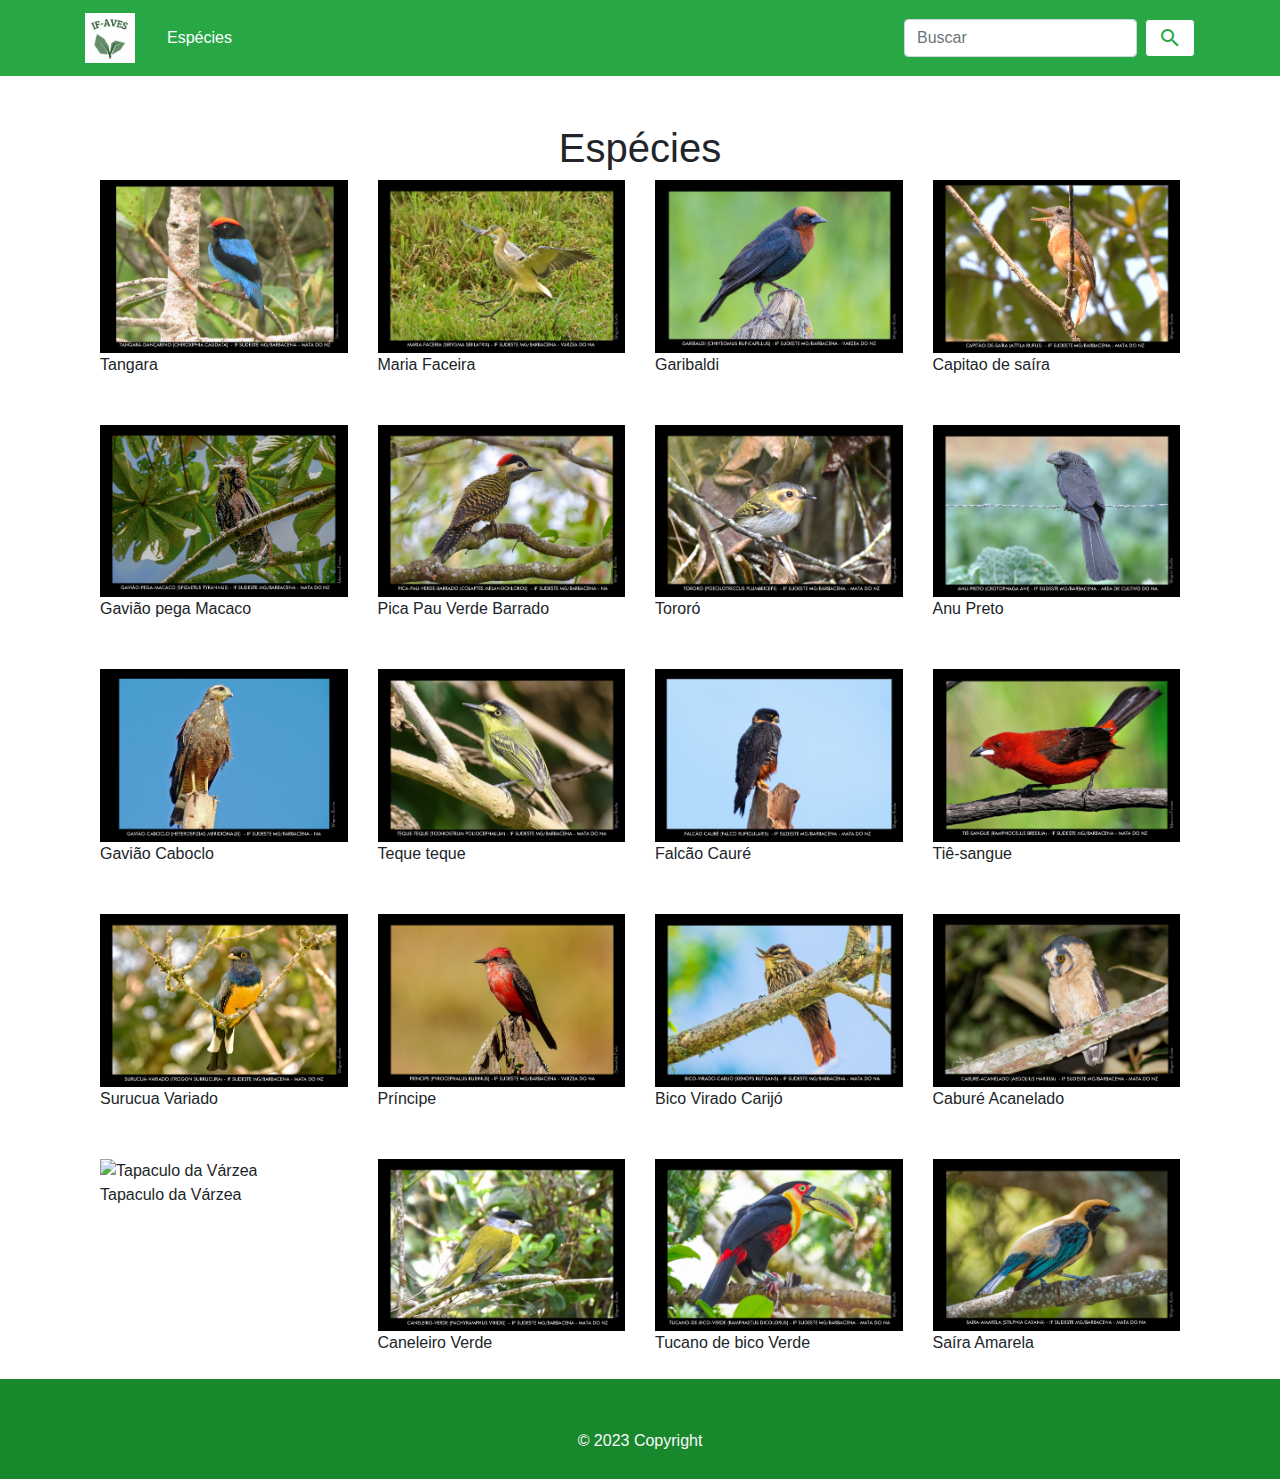
==== especies.html @ 890faf4c "foi trocado de lugar o botão de pesquisa com o de espécies" ====
<!DOCTYPE html>
<html lang="pt-br">
<head>
    <meta charset="UTF-8">
    <meta name="viewport" content="width=device-width, initial-scale=1.0">
    <link href="https://fonts.googleapis.com/icon?family=Material+Icons" rel="stylesheet">
    <link rel="stylesheet" href="https://maxcdn.bootstrapcdn.com/bootstrap/4.3.1/css/bootstrap.min.css">
    <link href="https://cdnjs.cloudflare.com/ajax/libs/font-awesome/6.0.0-beta3/css/all.min.css" rel="stylesheet">
    <script src="https://maxcdn.bootstrapcdn.com/bootstrap/4.3.1/js/bootstrap.min.js"></script>
    <link rel="stylesheet" href="style/especies.css"/>
    <link href="https://fonts.googleapis.com/css?family=Montserrat&display=swap" rel="stylesheet">

    <title>IF-Aves</title>
</head>
<body>
    <!-- Cabeçalho -->
    <header>
        <nav class="navbar navbar-expand-lg navbar-light bg-success">
          <div class="container-fluid container">
            <a class="navbar-brand" href="./index.html">
                <img src="Imagens/ifaves.jpg" alt="Logo" width="50" height="50">
            </a>
            <a class="nav-link text-white" href="./especies.html">Espécies</a>
            <ul class="navbar-nav ml-auto">
              <li class="nav-item">
                <form class="d-flex" role="search" onsubmit="return search()">
                  <input id="search-text" class="form-control me-2" type="search" placeholder="Buscar" aria-label="Search">
                  <button id="search-btn" class="btn btn-outline-success bg-white ml-2" type="submit">
                    <span class="material-icons">search</span>
                  </button>
                </form>
              </li>
            </ul>
          </div>
        </nav>
    </header>

    <!-- Conteúdo principal -->
    <main>
        <div class="container text-center">
            <h1 class="separar-linhas">
                Espécies
            </h1>
            <div class="container">
                <div class="row">
                    <div class="col">
                        <div class="image-container">
                            <img src="Imagens/1_Tangara.jpg" alt="Tangara" class="imagem-redimensionada">
                            <p>Tangara</p>
                        </div>
                    </div>
                    <div class="col">
                        <div class="image-container">
                            <img src="Imagens/2_Maria_Faceira.jpg" alt="Maria Faceira" class="imagem-redimensionada">
                            <p>Maria Faceira</p>
                        </div>
                    </div>
                    <div class="col">
                        <div class="image-container">
                            <img src="Imagens/3_Garibaldi.jpg" alt="Garibaldi" class="imagem-redimensionada">
                            <p>Garibaldi</p>
                        </div>
                    </div>
                    <div class="col">
                        <div class="image-container">
                            <img src="Imagens/4_Capitao_de_saira.jpg" alt="Capitao de saíra" class="imagem-redimensionada">
                            <p>Capitao de saíra</p>
                        </div>
                    </div>
                </div>
                <div class="row separar-linhas">
                    <div class="col">
                        <div class="image-container">
                            <img src="Imagens/5_Gaviao_pega_Macaco.jpg" alt="Gavião pega Macaco" class="imagem-redimensionada">
                            <p>Gavião pega Macaco</p>
                        </div>
                    </div>
                    <div class="col">
                        <div class="image-container">
                            <img src="Imagens/6_Pica_Pau_Verde_Barrado.jpg" alt="Pica Pau Verde Barrado" class="imagem-redimensionada">
                            <p>Pica Pau Verde Barrado</p>
                        </div>
                    </div>
                    <div class="col">
                        <div class="image-container">
                            <img src="Imagens/7_Tororo.jpg" alt="Tororó" class="imagem-redimensionada">
                            <p>Tororó</p>
                        </div>
                    </div>
                    <div class="col">
                        <div class="image-container">
                            <img src="Imagens/8_Anu_Preto.jpg" alt="Anu Preto" class="imagem-redimensionada">
                            <p>Anu Preto</p>
                        </div>
                    </div>
                </div>
                <div class="row">
                    <div class="col">
                        <div class="image-container">
                            <img src="Imagens/9_Gaviao_Caboclo.jpg" alt="Gavião Caboclo" class="imagem-redimensionada">
                            <p>Gavião Caboclo</p>
                        </div>
                    </div>
                    <div class="col">
                        <div class="image-container">
                            <img src="Imagens/10_Teque_teque.jpg" alt="Teque teque" class="imagem-redimensionada">
                            <p>Teque teque</p>
                        </div>
                    </div>
                    <div class="col">
                        <div class="image-container">
                            <img src="Imagens/11_Falcao_Caure.jpg" alt="Falcão Cauré" class="imagem-redimensionada">
                            <p>Falcão Cauré</p>
                        </div>
                    </div>
                    <div class="col">
                        <div class="image-container">
                            <img src="Imagens/12_Tie-sangue.jpg" alt="Tiê-sangue" class="imagem-redimensionada">
                            <p>Tiê-sangue</p>
                        </div>
                    </div>
                </div>
                <div class="row separar-linhas">
                    <div class="col">
                        <div class="image-container">
                            <img src="Imagens/13_Surucua_Variado.jpg" alt="Surucua Variado" class="imagem-redimensionada">
                            <p>Surucua Variado</p>
                        </div>
                    </div>
                    <div class="col">
                        <div class="image-container">
                            <img src="Imagens/14_Principe.jpg" alt="Príncipe" class="imagem-redimensionada">
                            <p>Príncipe</p>
                        </div>
                    </div>
                    <div class="col">
                        <div class="image-container">
                            <img src="Imagens/15_Bico_Virado_Carijo.jpg" alt="Bico Virado Carijó" class="imagem-redimensionada">
                            <p>Bico Virado Carijó</p>
                        </div>
                    </div>
                    <div class="col">
                        <div class="image-container">
                            <img src="Imagens/16_Cabure_Acanelado.jpg" alt="Caburé Acanelado" class="imagem-redimensionada">
                            <p>Caburé Acanelado</p>
                        </div>
                    </div>
                </div>
                <div class="row">
                    <div class="col">
                        <div class="image-container">
                            <img src="Imagens/17_Tapaculo_da_Varzea.jpg" alt="Tapaculo da Várzea" class="imagem-redimensionada">
                            <p>Tapaculo da Várzea</p>
                        </div>
                    </div>
                    <div class="col">
                        <div class="image-container">
                            <img src="Imagens/18_Caneleiro_Verde.jpg" alt="Caneleiro Verde" class="imagem-redimensionada">
                            <p>Caneleiro Verde</p>
                        </div>
                    </div>
                    <div class="col">
                        <div class="image-container">
                            <img src="Imagens/19_Tucano_de_bico_Verde.jpg" alt="Tucano de bico Verde" class="imagem-redimensionada">
                            <p>Tucano de bico Verde</p>
                        </div>
                    </div>
                    <div class="col">
                        <div class="image-container">
                            <img src="Imagens/20_Saira_Amarela.jpg" alt="Saíra Amarela" class="imagem-redimensionada">
                            <p>Saíra Amarela</p>
                        </div>
                    </div>
                </div>
            </div>
        </div>                    
    </main>

    <br>
    <!-- Rodapé -->
    <footer class="text-center text-lg-start text-muted">
        <!-- Copyright -->
        <div class="text-center navbar p-3 justify-content-center text-light separar-linhas">
            © 2023 Copyright
        </div>
    </footer>

    <!-- SCRIPTS -->
    <script src="https://code.jquery.com/jquery-3.3.1.slim.min.js"></script>
    <script src="https://cdnjs.cloudflare.com/ajax/libs/popper.js/1.14.7/umd/popper.min.js"></script>
    <script src="https://stackpath.bootstrapcdn.com/bootstrap/4.3.1/js/bootstrap.min.js"></script>
    <script src="https://cdn.jsdelivr.net/npm/bootstrap@5.3.0-alpha2/dist/js/bootstrap.bundle.min.js"
        integrity="sha384-qKXV1j0HvMUeCBQ+QVp7JcfGl760yU08IQ+GpUo5hlbpg51QRiuqHAJz8+BrxE/N"
        crossorigin="anonymous"></script>
    <script src="scripts/script.js"></script>
</body>
</html>
---- style/especies.css ----
* {
margin: 0;
padding: 0;
text-decoration: none;
box-sizing: border-box;
}

#search-btn {
font-size: 0%;
}

#search-btn:hover,
#search-btn:active {
background-color: #006400 !important;
color: #fff !important;
}

.separar-linhas {
white-space: pre-line;
}

.separa {
white-space: pre-wrap;
}

.imagem-redimensionada {
width: 100%; /* ou um valor de sua preferência */
height: auto;
}

.image-container {
text-align: left; /* Alinha o conteúdo do contêiner à esquerda */
}

.image-container p {
margin: 0; /* Remove margens padrão do parágrafo para ficar alinhado corretamente */
}

footer {
left: 0;
bottom: 0;
width: 100%;
background-color: #19882c; /* Cor de fundo do footer, você pode alterar conforme desejado */
padding: 10px; /* Espaçamento interno do footer, você pode ajustar conforme desejado */
}

/* Ajuste para telas menores que 768px */
@media (max-width: 767px) {
    .navbar {
        flex-direction: column;
        text-align: center;
    }
    
    .image-container {
        text-align: center;
    }
    
    .footer {
        text-align: center;
    }
}

/* Ajuste para telas menores que 576px (como 320px) */
@media (max-width: 575px) {
    .navbar {
        padding: 10px; /* Ajuste de espaçamento para telas pequenas */
    }
    
    .image-container {
        padding: 10px; /* Ajuste de espaçamento para telas pequenas */
    }
    
    .footer {
        padding: 10px; /* Ajuste de espaçamento para telas pequenas */
    }
    
    /* Ajuste de fonte para telas pequenas */
    h1, p, a {
        font-size: 16px;
    }
}
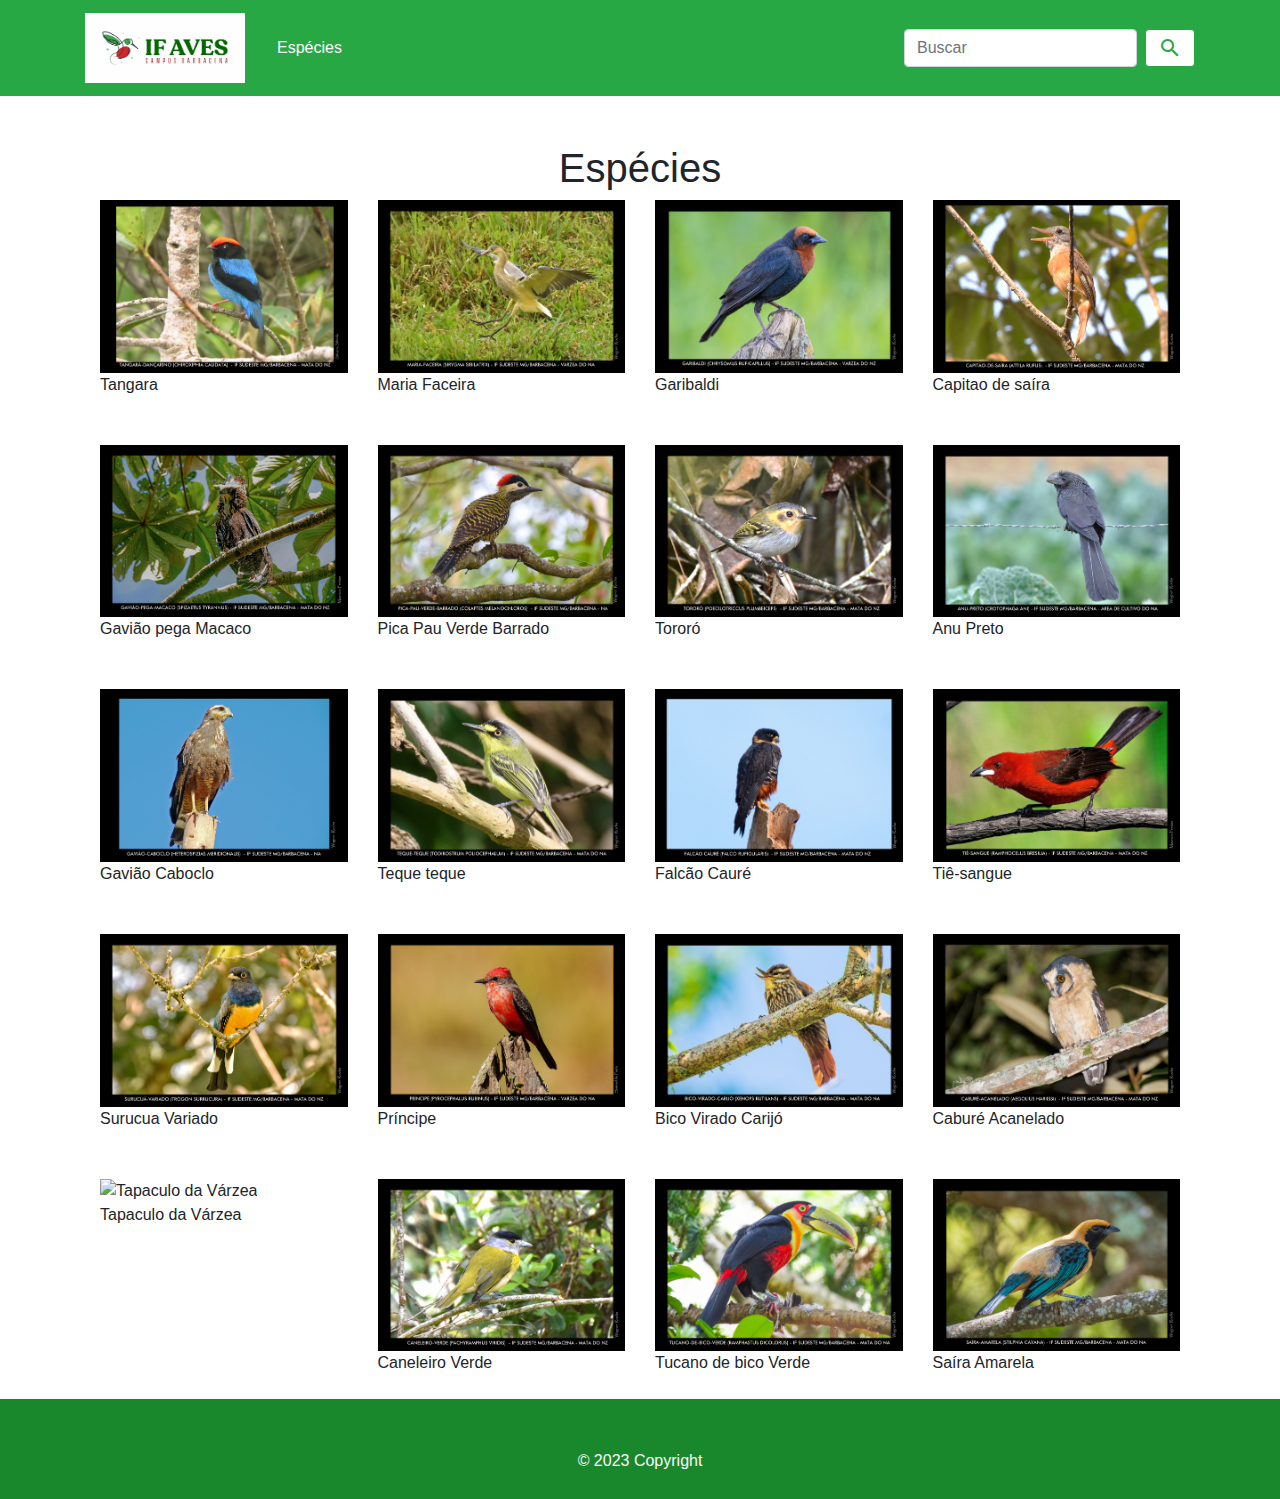
==== commit ed452a59: "atualização do logo do site e responsividade concertada" ====
--- a/especies.html
+++ b/especies.html
@@ -18,7 +18,7 @@
         <nav class="navbar navbar-expand-lg navbar-light bg-success">
           <div class="container-fluid container">
             <a class="navbar-brand" href="./index.html">
-                <img src="Imagens/ifaves.jpg" alt="Logo" width="50" height="50">
+                <img src="Imagens/Logo_IFAVES_Horizontal.jpeg" alt="Logo" width="160" height="70">
             </a>
             <a class="nav-link text-white" href="./especies.html">Espécies</a>
             <ul class="navbar-nav ml-auto">
@@ -43,25 +43,25 @@
             </h1>
             <div class="container">
                 <div class="row">
-                    <div class="col">
+                    <div class="col-sm">
                         <div class="image-container">
                             <img src="Imagens/1_Tangara.jpg" alt="Tangara" class="imagem-redimensionada">
                             <p>Tangara</p>
                         </div>
                     </div>
-                    <div class="col">
+                    <div class="col-sm">
                         <div class="image-container">
                             <img src="Imagens/2_Maria_Faceira.jpg" alt="Maria Faceira" class="imagem-redimensionada">
                             <p>Maria Faceira</p>
                         </div>
                     </div>
-                    <div class="col">
+                    <div class="col-sm">
                         <div class="image-container">
                             <img src="Imagens/3_Garibaldi.jpg" alt="Garibaldi" class="imagem-redimensionada">
                             <p>Garibaldi</p>
                         </div>
                     </div>
-                    <div class="col">
+                    <div class="col-sm">
                         <div class="image-container">
                             <img src="Imagens/4_Capitao_de_saira.jpg" alt="Capitao de saíra" class="imagem-redimensionada">
                             <p>Capitao de saíra</p>
@@ -69,25 +69,25 @@
                     </div>
                 </div>
                 <div class="row separar-linhas">
-                    <div class="col">
+                    <div class="col-sm">
                         <div class="image-container">
                             <img src="Imagens/5_Gaviao_pega_Macaco.jpg" alt="Gavião pega Macaco" class="imagem-redimensionada">
                             <p>Gavião pega Macaco</p>
                         </div>
                     </div>
-                    <div class="col">
+                    <div class="col-sm">
                         <div class="image-container">
                             <img src="Imagens/6_Pica_Pau_Verde_Barrado.jpg" alt="Pica Pau Verde Barrado" class="imagem-redimensionada">
                             <p>Pica Pau Verde Barrado</p>
                         </div>
                     </div>
-                    <div class="col">
+                    <div class="col-sm">
                         <div class="image-container">
                             <img src="Imagens/7_Tororo.jpg" alt="Tororó" class="imagem-redimensionada">
                             <p>Tororó</p>
                         </div>
                     </div>
-                    <div class="col">
+                    <div class="col-sm">
                         <div class="image-container">
                             <img src="Imagens/8_Anu_Preto.jpg" alt="Anu Preto" class="imagem-redimensionada">
                             <p>Anu Preto</p>
@@ -95,25 +95,25 @@
                     </div>
                 </div>
                 <div class="row">
-                    <div class="col">
+                    <div class="col-sm">
                         <div class="image-container">
                             <img src="Imagens/9_Gaviao_Caboclo.jpg" alt="Gavião Caboclo" class="imagem-redimensionada">
                             <p>Gavião Caboclo</p>
                         </div>
                     </div>
-                    <div class="col">
+                    <div class="col-sm">
                         <div class="image-container">
                             <img src="Imagens/10_Teque_teque.jpg" alt="Teque teque" class="imagem-redimensionada">
                             <p>Teque teque</p>
                         </div>
                     </div>
-                    <div class="col">
+                    <div class="col-sm">
                         <div class="image-container">
                             <img src="Imagens/11_Falcao_Caure.jpg" alt="Falcão Cauré" class="imagem-redimensionada">
                             <p>Falcão Cauré</p>
                         </div>
                     </div>
-                    <div class="col">
+                    <div class="col-sm">
                         <div class="image-container">
                             <img src="Imagens/12_Tie-sangue.jpg" alt="Tiê-sangue" class="imagem-redimensionada">
                             <p>Tiê-sangue</p>
@@ -121,25 +121,25 @@
                     </div>
                 </div>
                 <div class="row separar-linhas">
-                    <div class="col">
+                    <div class="col-sm">
                         <div class="image-container">
                             <img src="Imagens/13_Surucua_Variado.jpg" alt="Surucua Variado" class="imagem-redimensionada">
                             <p>Surucua Variado</p>
                         </div>
                     </div>
-                    <div class="col">
+                    <div class="col-sm">
                         <div class="image-container">
                             <img src="Imagens/14_Principe.jpg" alt="Príncipe" class="imagem-redimensionada">
                             <p>Príncipe</p>
                         </div>
                     </div>
-                    <div class="col">
+                    <div class="col-sm">
                         <div class="image-container">
                             <img src="Imagens/15_Bico_Virado_Carijo.jpg" alt="Bico Virado Carijó" class="imagem-redimensionada">
                             <p>Bico Virado Carijó</p>
                         </div>
                     </div>
-                    <div class="col">
+                    <div class="col-sm">
                         <div class="image-container">
                             <img src="Imagens/16_Cabure_Acanelado.jpg" alt="Caburé Acanelado" class="imagem-redimensionada">
                             <p>Caburé Acanelado</p>
@@ -147,25 +147,25 @@
                     </div>
                 </div>
                 <div class="row">
-                    <div class="col">
+                    <div class="col-sm">
                         <div class="image-container">
                             <img src="Imagens/17_Tapaculo_da_Varzea.jpg" alt="Tapaculo da Várzea" class="imagem-redimensionada">
                             <p>Tapaculo da Várzea</p>
                         </div>
                     </div>
-                    <div class="col">
+                    <div class="col-sm">
                         <div class="image-container">
                             <img src="Imagens/18_Caneleiro_Verde.jpg" alt="Caneleiro Verde" class="imagem-redimensionada">
                             <p>Caneleiro Verde</p>
                         </div>
                     </div>
-                    <div class="col">
+                    <div class="col-sm">
                         <div class="image-container">
                             <img src="Imagens/19_Tucano_de_bico_Verde.jpg" alt="Tucano de bico Verde" class="imagem-redimensionada">
                             <p>Tucano de bico Verde</p>
                         </div>
                     </div>
-                    <div class="col">
+                    <div class="col-sm">
                         <div class="image-container">
                             <img src="Imagens/20_Saira_Amarela.jpg" alt="Saíra Amarela" class="imagem-redimensionada">
                             <p>Saíra Amarela</p>
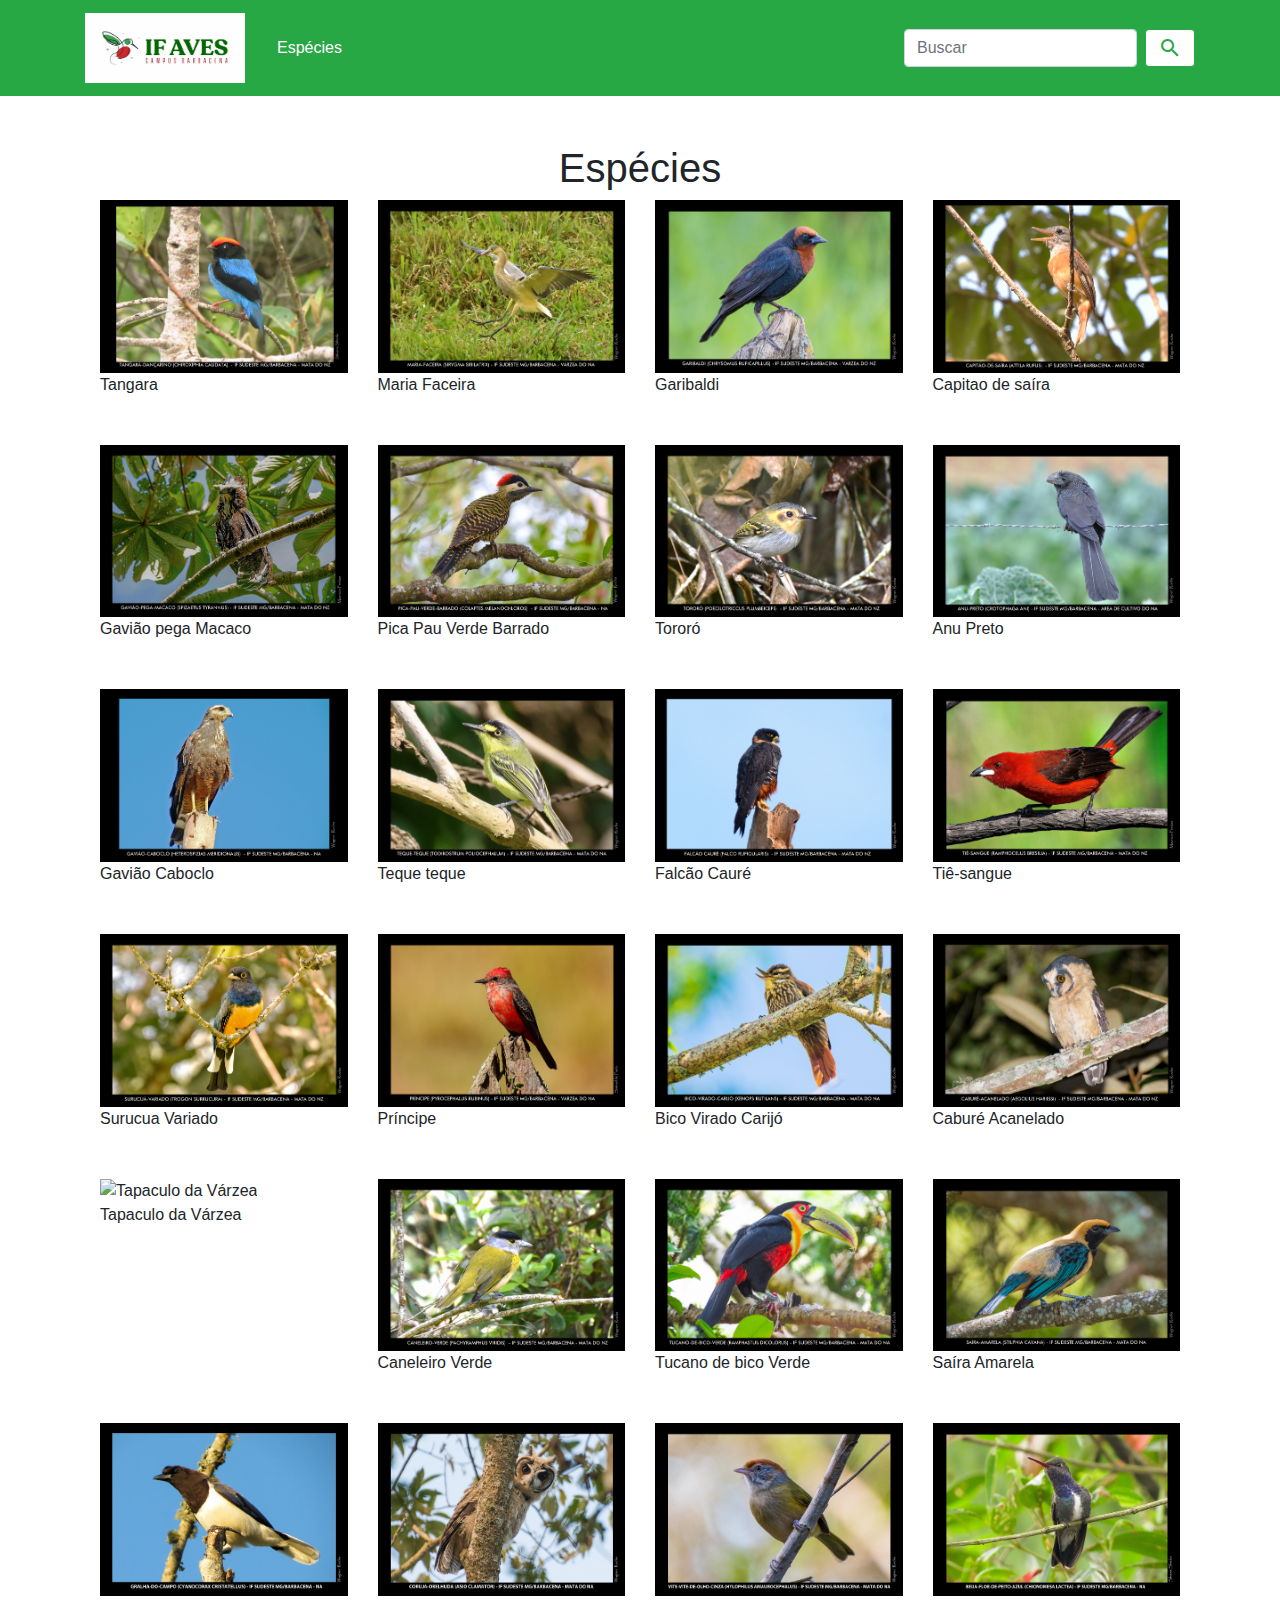
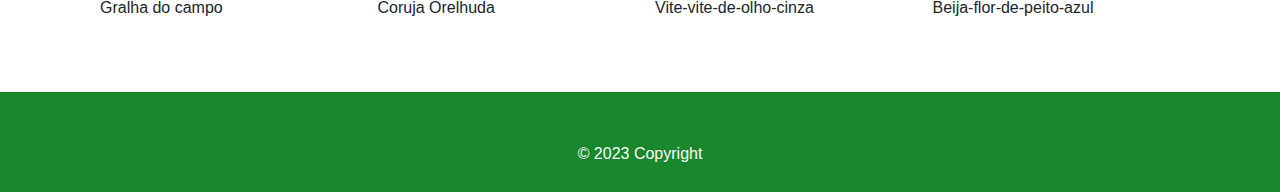
==== commit 552c19e7: "adicionado as imagens na aba de especies" ====
--- a/especies.html
+++ b/especies.html
@@ -172,6 +172,32 @@
                         </div>
                     </div>
                 </div>
+                <div class="row separar-linhas">
+                    <div class="col-sm">
+                        <div class="image-container">
+                            <img src="Imagens/21_Gralha do campo.jpeg" alt="Gralha do campo" class="imagem-redimensionada">
+                            <p>Gralha do campo</p>
+                        </div>
+                    </div>
+                    <div class="col-sm">
+                        <div class="image-container">
+                            <img src="Imagens/22_Coruja Orelhuda.jpeg" alt="Coruja Orelhuda" class="imagem-redimensionada">
+                            <p>Coruja Orelhuda</p>
+                        </div>
+                    </div>
+                    <div class="col-sm">
+                        <div class="image-container">
+                            <img src="Imagens/23_Vite-vite-de-olho-cinza.jpeg" alt="Vite-vite-de-olho-cinza" class="imagem-redimensionada">
+                            <p>Vite-vite-de-olho-cinza</p>
+                        </div>
+                    </div>
+                    <div class="col-sm">
+                        <div class="image-container">
+                            <img src="Imagens/24_Beija-flor-de-peito-azul.jpeg" alt="Beija-flor-de-peito-azul" class="imagem-redimensionada">
+                            <p>Beija-flor-de-peito-azul</p>
+                        </div>
+                    </div>
+                </div>
             </div>
         </div>                    
     </main>
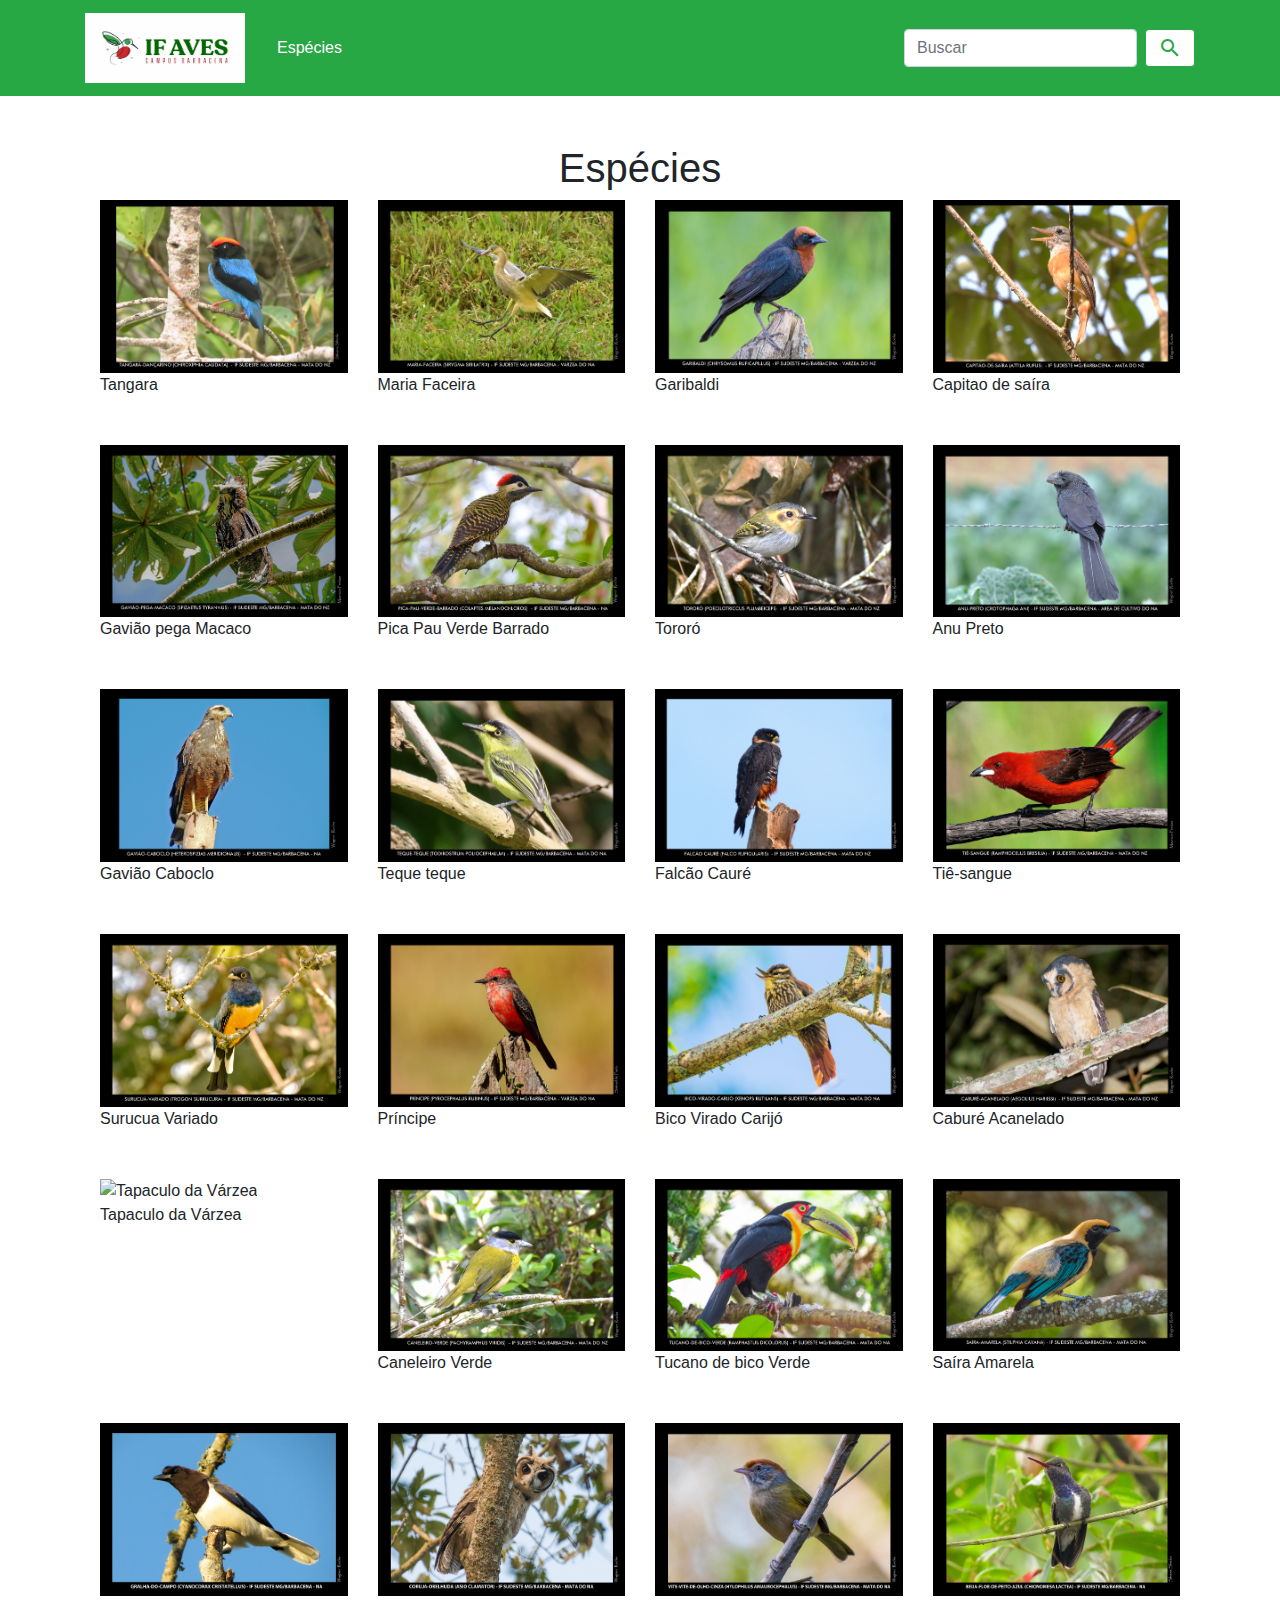
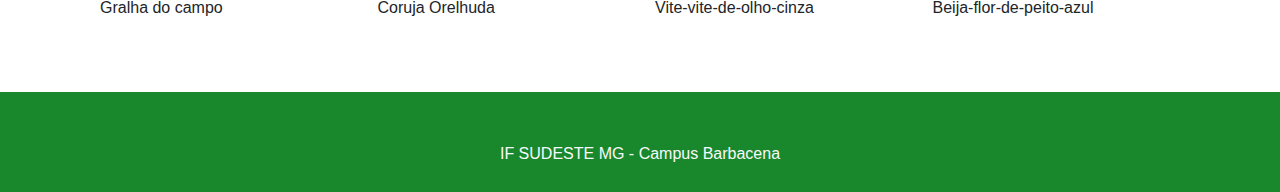
==== commit a9e86653: "Update especies.html" ====
--- a/especies.html
+++ b/especies.html
@@ -207,7 +207,7 @@
     <footer class="text-center text-lg-start text-muted">
         <!-- Copyright -->
         <div class="text-center navbar p-3 justify-content-center text-light separar-linhas">
-            © 2023 Copyright
+            IF SUDESTE MG - Campus Barbacena
         </div>
     </footer>
 
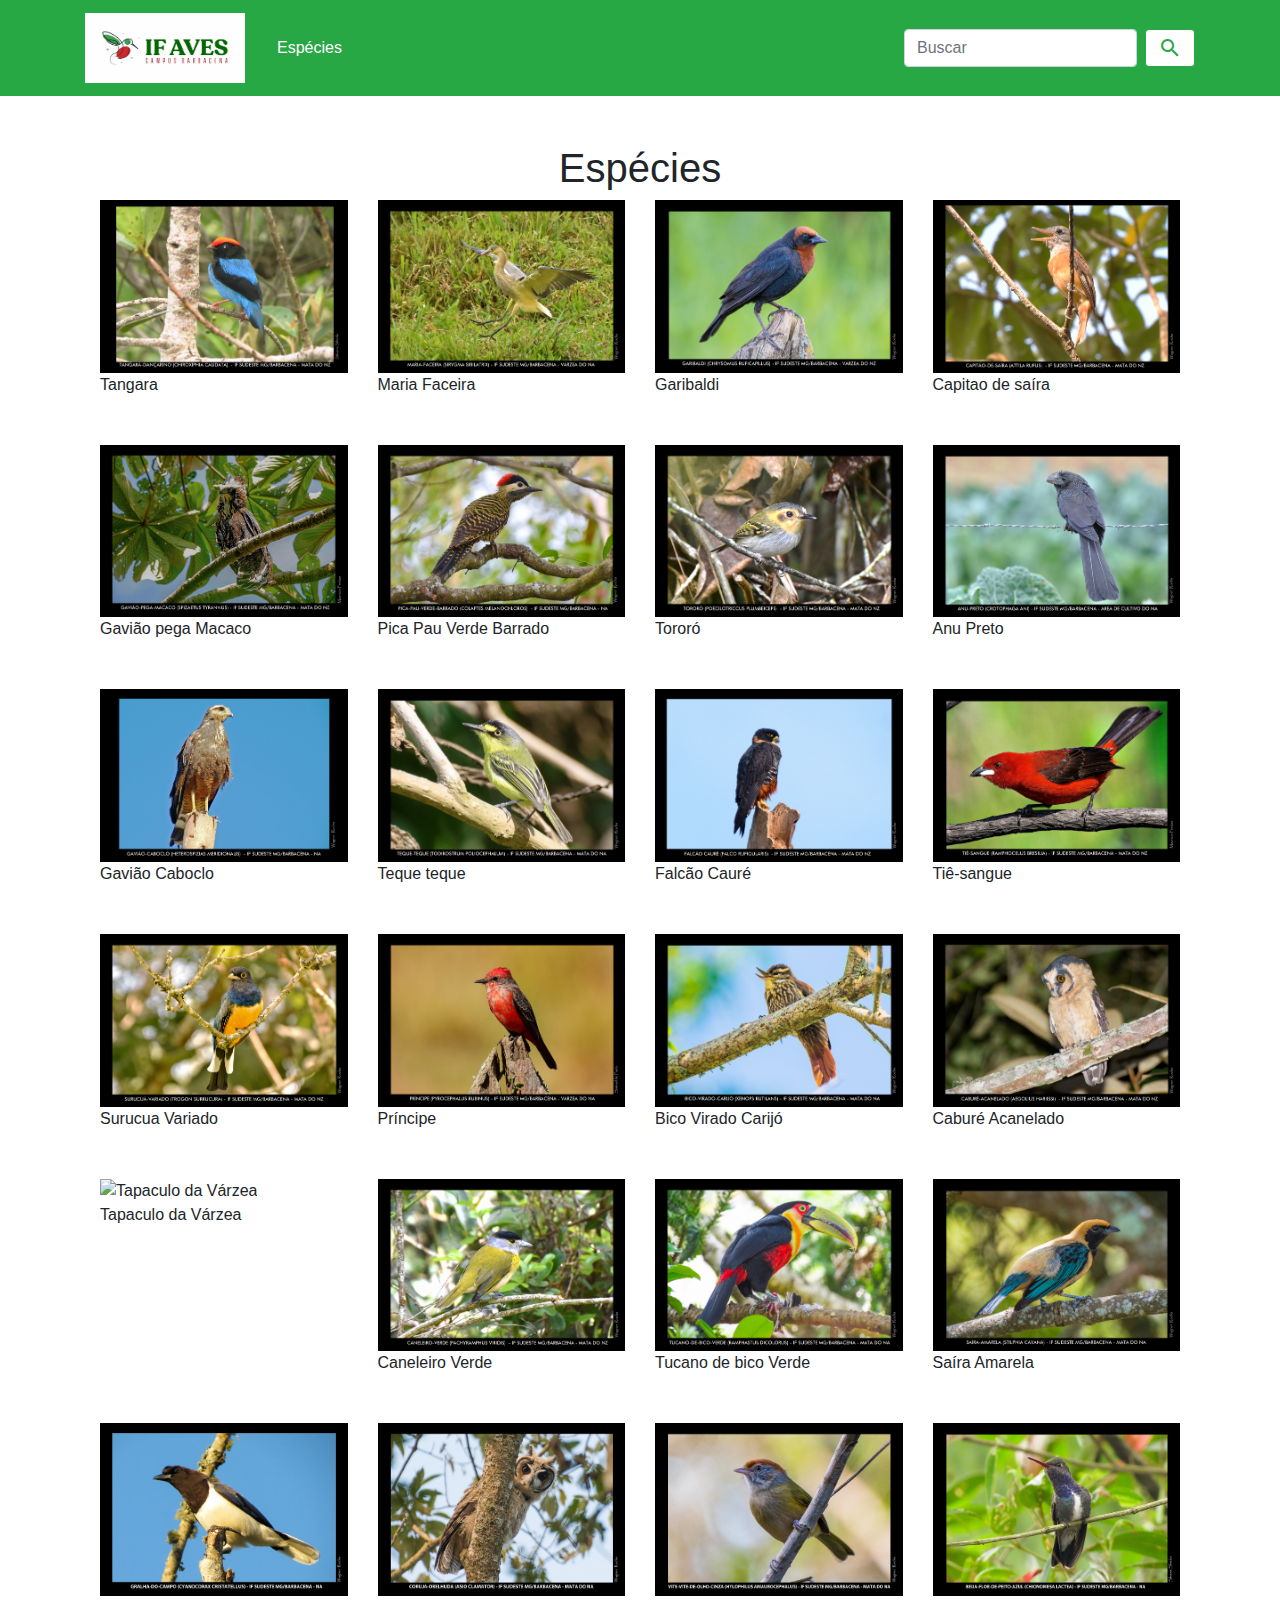
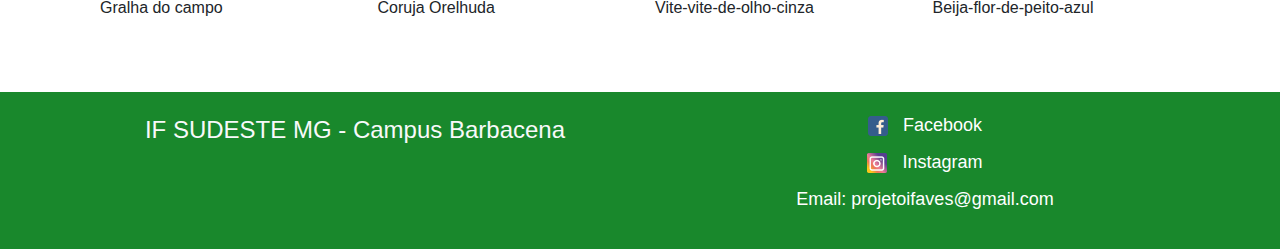
==== commit 1c1a4198: "adicionado os contatos no footer do site" ====
--- a/especies.html
+++ b/especies.html
@@ -203,11 +203,29 @@
     </main>
 
     <br>
-    <!-- Rodapé -->
-    <footer class="text-center text-lg-start text-muted">
-        <!-- Copyright -->
-        <div class="text-center navbar p-3 justify-content-center text-light separar-linhas">
-            IF SUDESTE MG - Campus Barbacena
+    <!-- Footer -->
+    <footer class="footer">
+        <div class="container">
+            <div class="row">
+                <div class="col-lg-6 text-center text-lg-start">
+                <p class="text-light">IF SUDESTE MG - Campus Barbacena</p>
+                </div>
+                <div class="col-lg-6 text-center text-lg-end">
+                <ul class="contact-list">
+                    <li>
+                    <img src="Imagens/facebook.png" alt="Facebook">
+                    <a href="https://www.facebook.com/projetoifaves" target="_blank">Facebook</a>
+                    </li>
+                    <li>
+                    <img src="Imagens/instagram.png" alt="Instagram">
+                    <a href="https://www.instagram.com/projetoifaves/#" target="_blank">Instagram</a>
+                    </li>
+                    <li>
+                    Email: projetoifaves@gmail.com
+                    </li>
+                </ul>
+                </div>
+            </div>
         </div>
     </footer>
 
--- a/style/especies.css
+++ b/style/especies.css
@@ -36,12 +36,43 @@
 margin: 0; /* Remove margens padrão do parágrafo para ficar alinhado corretamente */
 }
 
-footer {
-left: 0;
-bottom: 0;
-width: 100%;
-background-color: #19882c; /* Cor de fundo do footer, você pode alterar conforme desejado */
-padding: 10px; /* Espaçamento interno do footer, você pode ajustar conforme desejado */
+/* Estilizando o footer */
+.footer {
+background-color: #19882c;
+color: #fff;
+padding: 20px 0;
+}
+
+/* Estilizando o texto do footer */
+.footer p {
+font-size: 24px;
+margin: 0;
+}
+
+/* Estilizando a lista de contatos */
+.contact-list {
+list-style: none;
+padding: 0;
+}
+
+.contact-list li {
+margin-bottom: 10px;
+font-size: 18px;
+}
+
+.contact-list a {
+color: #fff;
+text-decoration: none;
+}
+
+.contact-list a:hover {
+text-decoration: underline;
+}
+
+.contact-list img {
+width: 20px; /* Ajuste o tamanho da imagem conforme necessário */
+height: 20px;
+margin-right: 10px; /* Adiciona um espaço entre a imagem e o texto do contato */
 }
 
 /* Ajuste para telas menores que 768px */
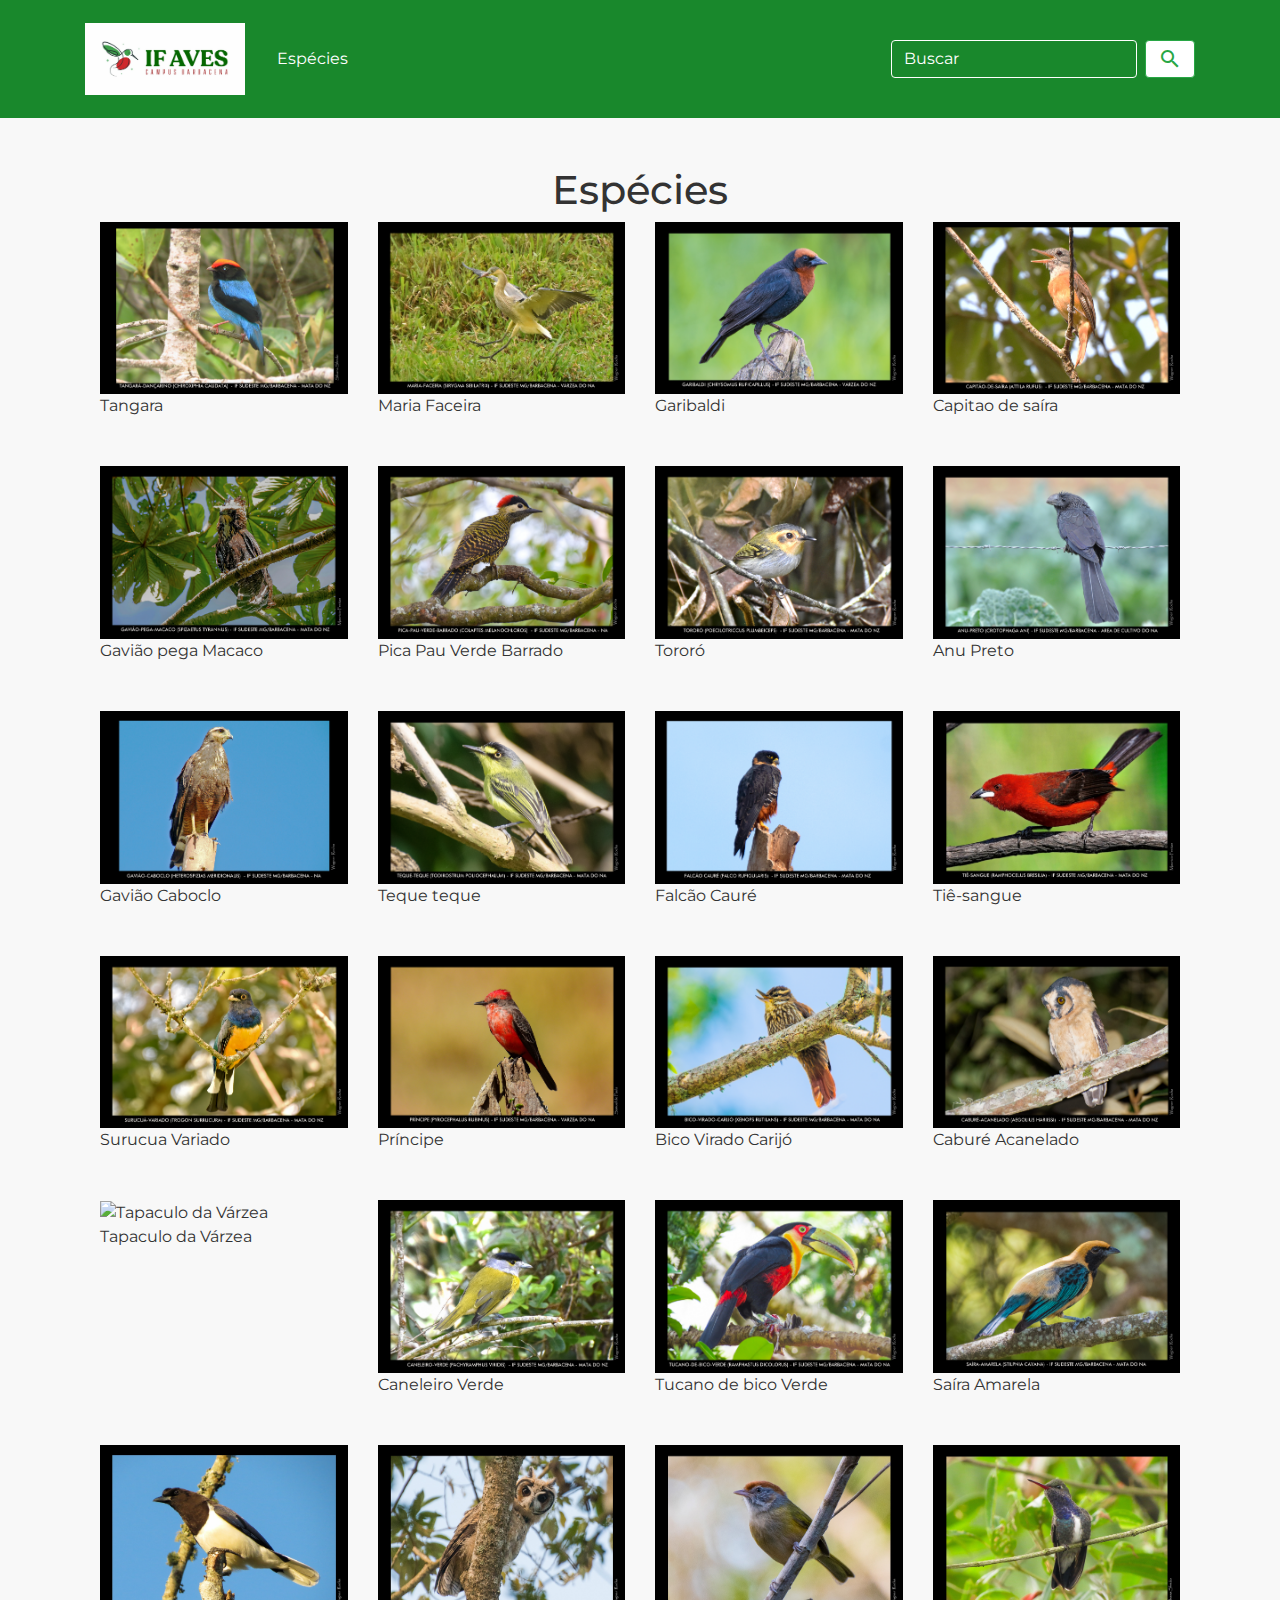
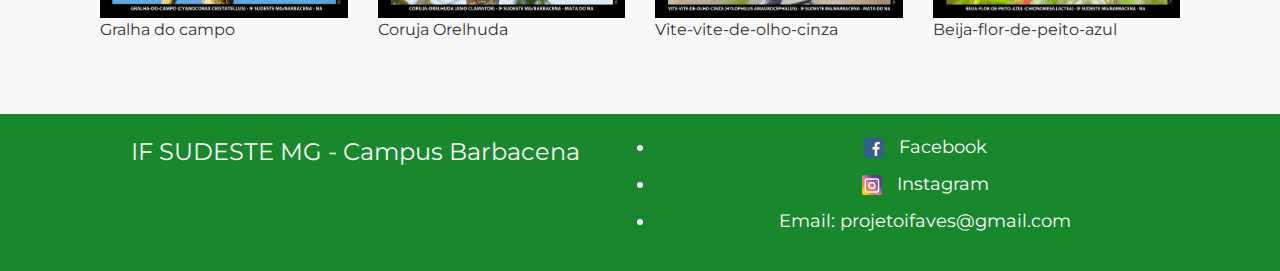
==== commit d83e6f75: "footer arrumado na responsividade, além do QR-Code e do tópico de programação" ====
--- a/especies.html
+++ b/especies.html
@@ -208,7 +208,7 @@
         <div class="container">
             <div class="row">
                 <div class="col-lg-6 text-center text-lg-start">
-                <p class="text-light">IF SUDESTE MG - Campus Barbacena</p>
+                    <p class="text-light campus-info fs-5">IF SUDESTE MG - Campus Barbacena</p>
                 </div>
                 <div class="col-lg-6 text-center text-lg-end">
                 <ul class="contact-list">
--- a/style/especies.css
+++ b/style/especies.css
@@ -3,6 +3,47 @@
 padding: 0;
 text-decoration: none;
 box-sizing: border-box;
+}
+
+body {
+font-family: "Montserrat", sans-serif;
+background-color: #f8f8f8;
+color: #333;
+}
+
+/* Cabeçalho */
+header {
+background-color: #19882c;
+color: white;
+padding: 10px 0;
+}
+
+.navbar {
+background-color: transparent !important;
+}
+
+.navbar-brand img {
+max-width: 100%;
+height: auto;
+}
+
+
+.nav-link {
+color: white !important;
+}
+
+.nav-link:hover {
+text-decoration: underline !important;
+}
+
+.form-control {
+background-color: transparent;
+border: 1px solid white;
+color: white;
+}
+
+.form-control::placeholder {
+color: white;
 }
 
 #search-btn {
@@ -39,20 +80,8 @@
 /* Estilizando o footer */
 .footer {
 background-color: #19882c;
-color: #fff;
+color: white;
 padding: 20px 0;
-}
-
-/* Estilizando o texto do footer */
-.footer p {
-font-size: 24px;
-margin: 0;
-}
-
-/* Estilizando a lista de contatos */
-.contact-list {
-list-style: none;
-padding: 0;
 }
 
 .contact-list li {
@@ -61,7 +90,7 @@
 }
 
 .contact-list a {
-color: #fff;
+color: white;
 text-decoration: none;
 }
 
@@ -70,9 +99,13 @@
 }
 
 .contact-list img {
-width: 20px; /* Ajuste o tamanho da imagem conforme necessário */
+width: 20px;
 height: 20px;
-margin-right: 10px; /* Adiciona um espaço entre a imagem e o texto do contato */
+margin-right: 10px;
+}
+
+.campus-info {
+font-size: 24px; 
 }
 
 /* Ajuste para telas menores que 768px */
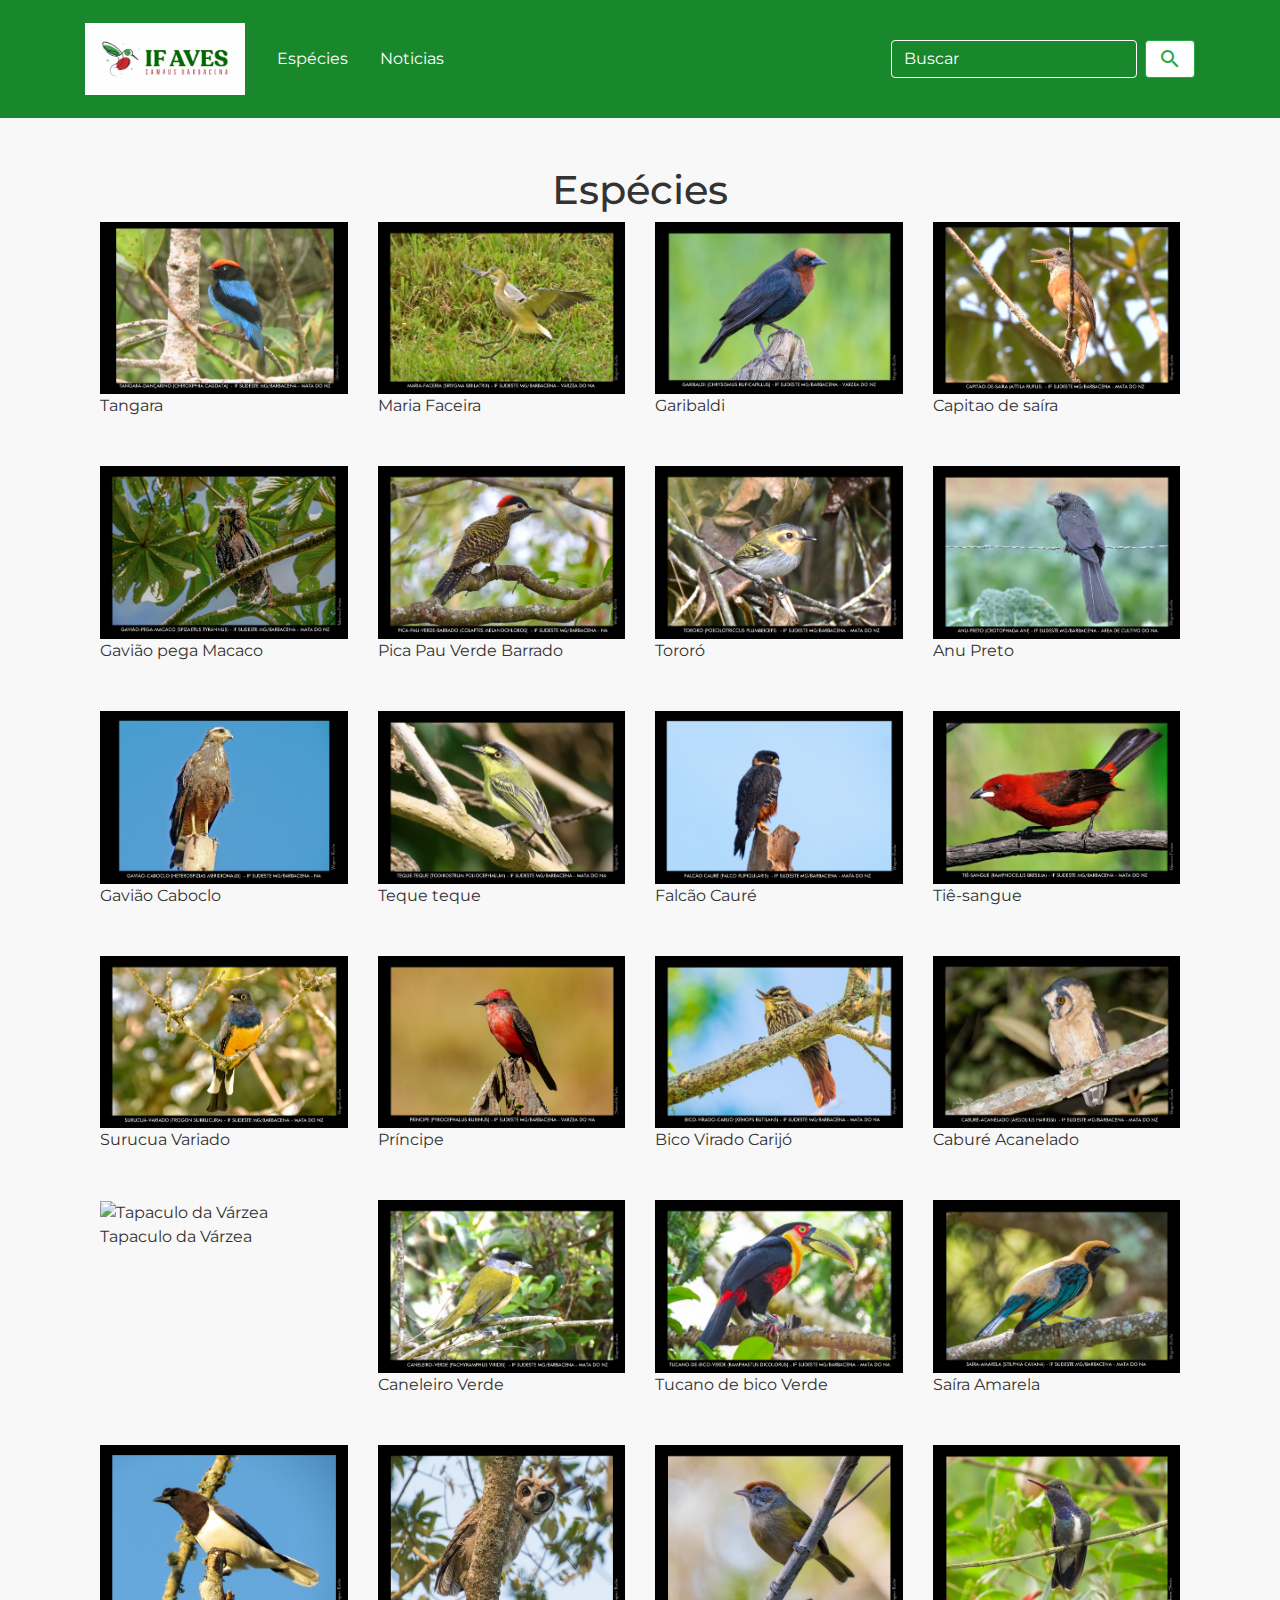
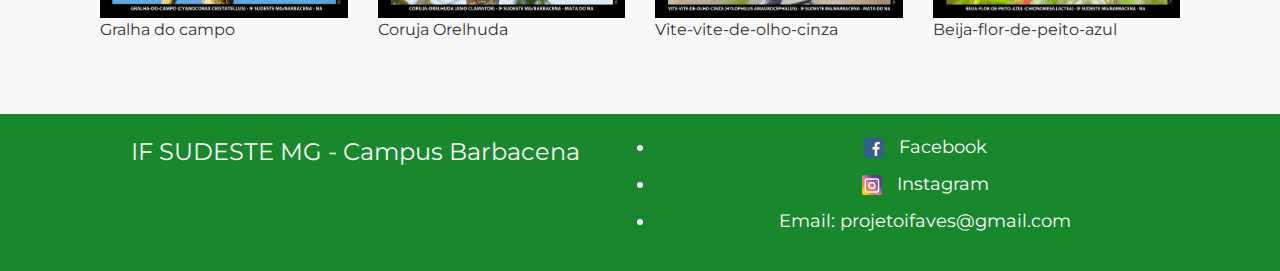
==== commit 3548e28b: "responsividade do cabeçalho na aba de noticias arrumada, e adicionada duas noticias" ====
--- a/especies.html
+++ b/especies.html
@@ -21,6 +21,7 @@
                 <img src="Imagens/Logo_IFAVES_Horizontal.jpeg" alt="Logo" width="160" height="70">
             </a>
             <a class="nav-link text-white" href="./especies.html">Espécies</a>
+            <a class="nav-link text-white" href="./noticias.html">Noticias</a>
             <ul class="navbar-nav ml-auto">
               <li class="nav-item">
                 <form class="d-flex" role="search" onsubmit="return search()">
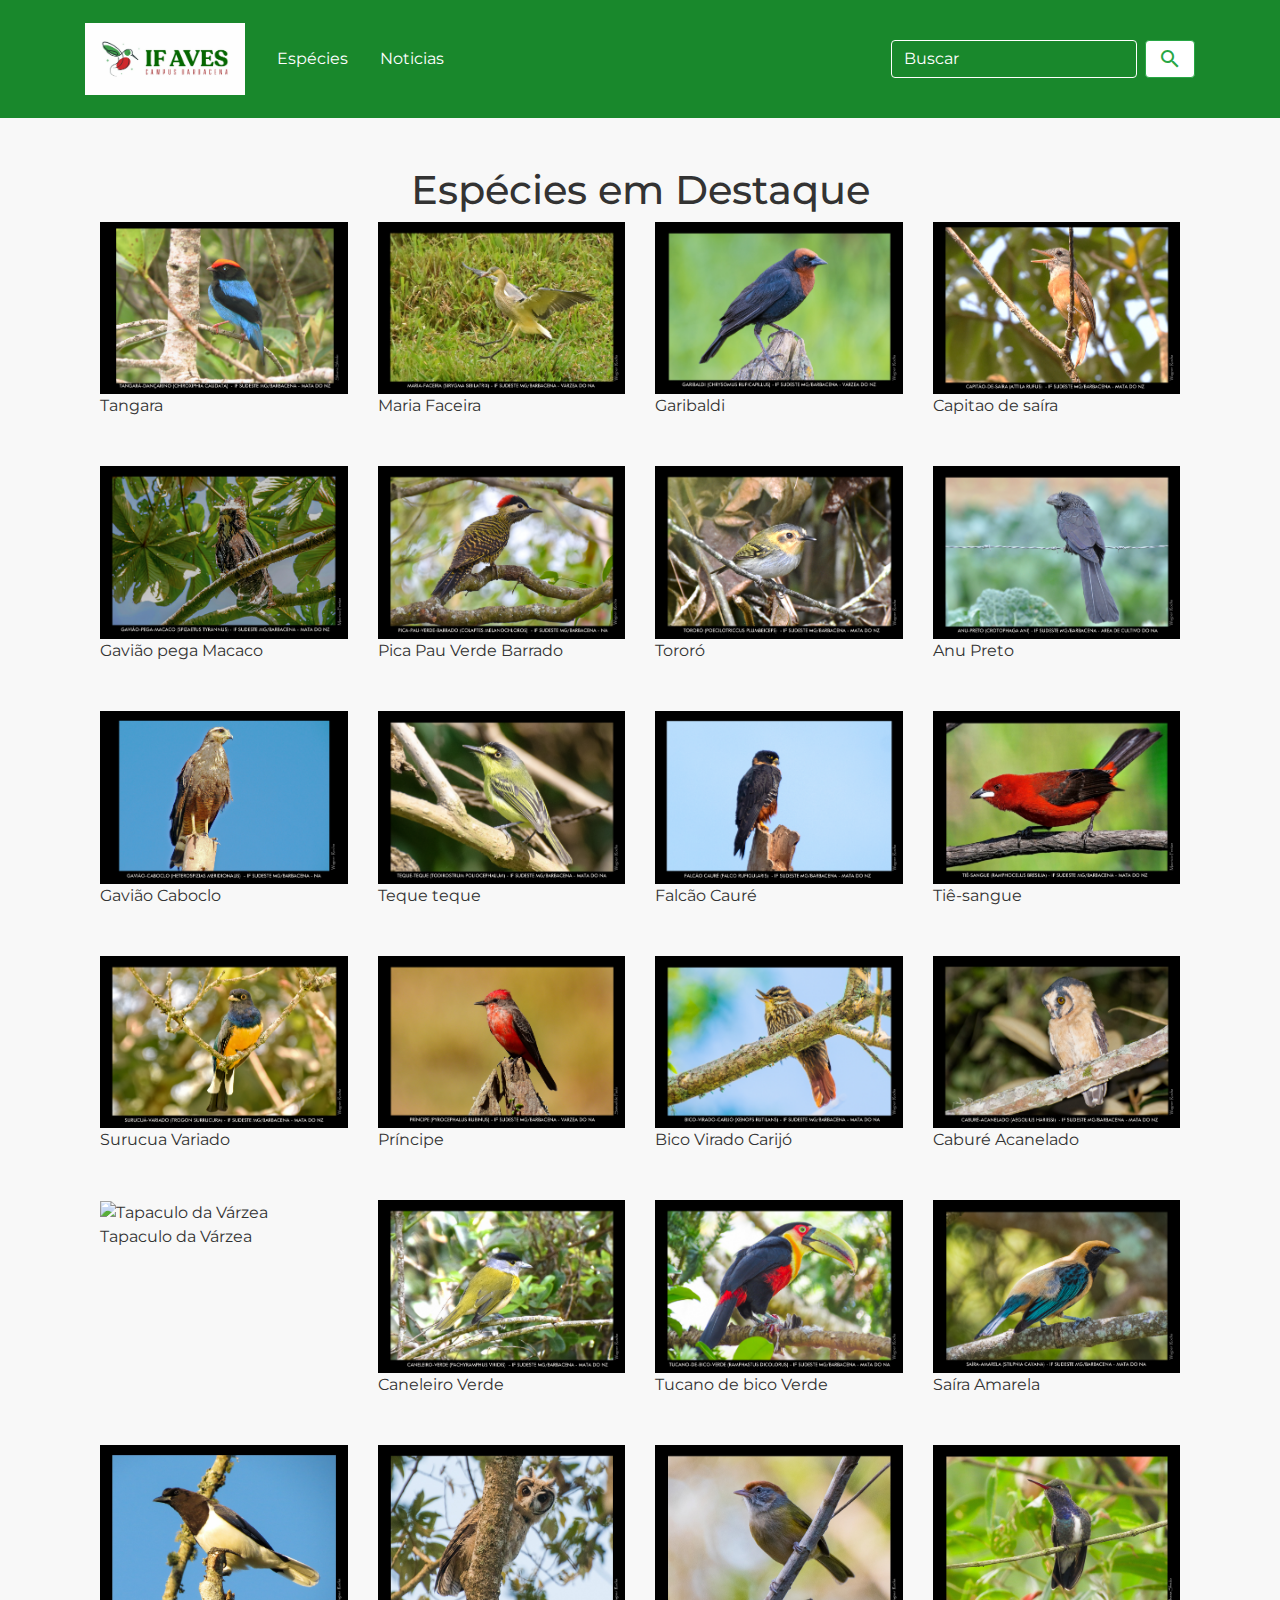
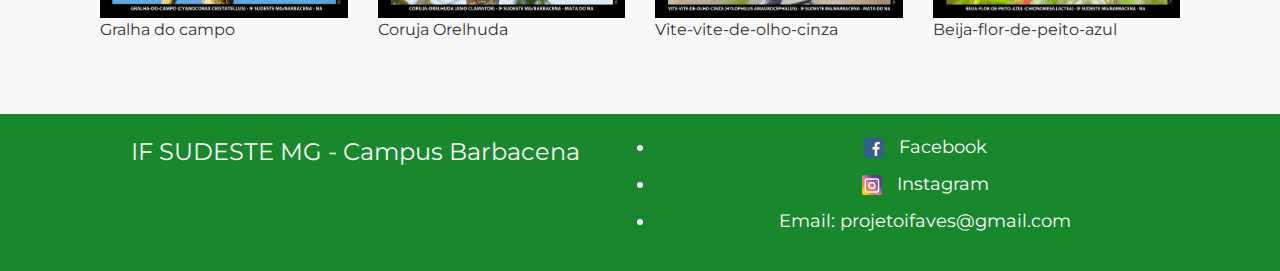
==== commit a37720ec: "Update especies.html" ====
--- a/especies.html
+++ b/especies.html
@@ -40,7 +40,7 @@
     <main>
         <div class="container text-center">
             <h1 class="separar-linhas">
-                Espécies
+                Espécies em Destaque
             </h1>
             <div class="container">
                 <div class="row">
--- a/style/especies.css
+++ b/style/especies.css
@@ -108,38 +108,42 @@
 font-size: 24px; 
 }
 
-/* Ajuste para telas menores que 768px */
-@media (max-width: 767px) {
+/* Estilos para telas pequenas (até 768px) */
+@media screen and (max-width: 768px) {
     .navbar {
-        flex-direction: column;
-        text-align: center;
+      padding: 5px 0;
     }
+  
+    .navbar-brand img {
+      max-width: 100px;
+      margin-left: 5px;
+    }
+  
     
-    .image-container {
-        text-align: center;
+    .form-control {
+      width: 100%;
     }
-    
-    .footer {
-        text-align: center;
+  
+    .navbar-brand{
+      margin-bottom: 15px;
     }
+
+    .navbar-nav{
+      margin-right: 5px;
+    }
+  
+    .d-flex{
+      margin-left: 5px;
+    }
+
+    .image-container{
+        margin-bottom: 20px;
+    }
+  
 }
-
-/* Ajuste para telas menores que 576px (como 320px) */
-@media (max-width: 575px) {
-    .navbar {
-        padding: 10px; /* Ajuste de espaçamento para telas pequenas */
-    }
-    
-    .image-container {
-        padding: 10px; /* Ajuste de espaçamento para telas pequenas */
-    }
-    
-    .footer {
-        padding: 10px; /* Ajuste de espaçamento para telas pequenas */
-    }
-    
-    /* Ajuste de fonte para telas pequenas */
-    h1, p, a {
-        font-size: 16px;
+  
+@media screen and (max-width: 425px) {
+    .navbar-nav{
+      width: 100%;
     }
 }